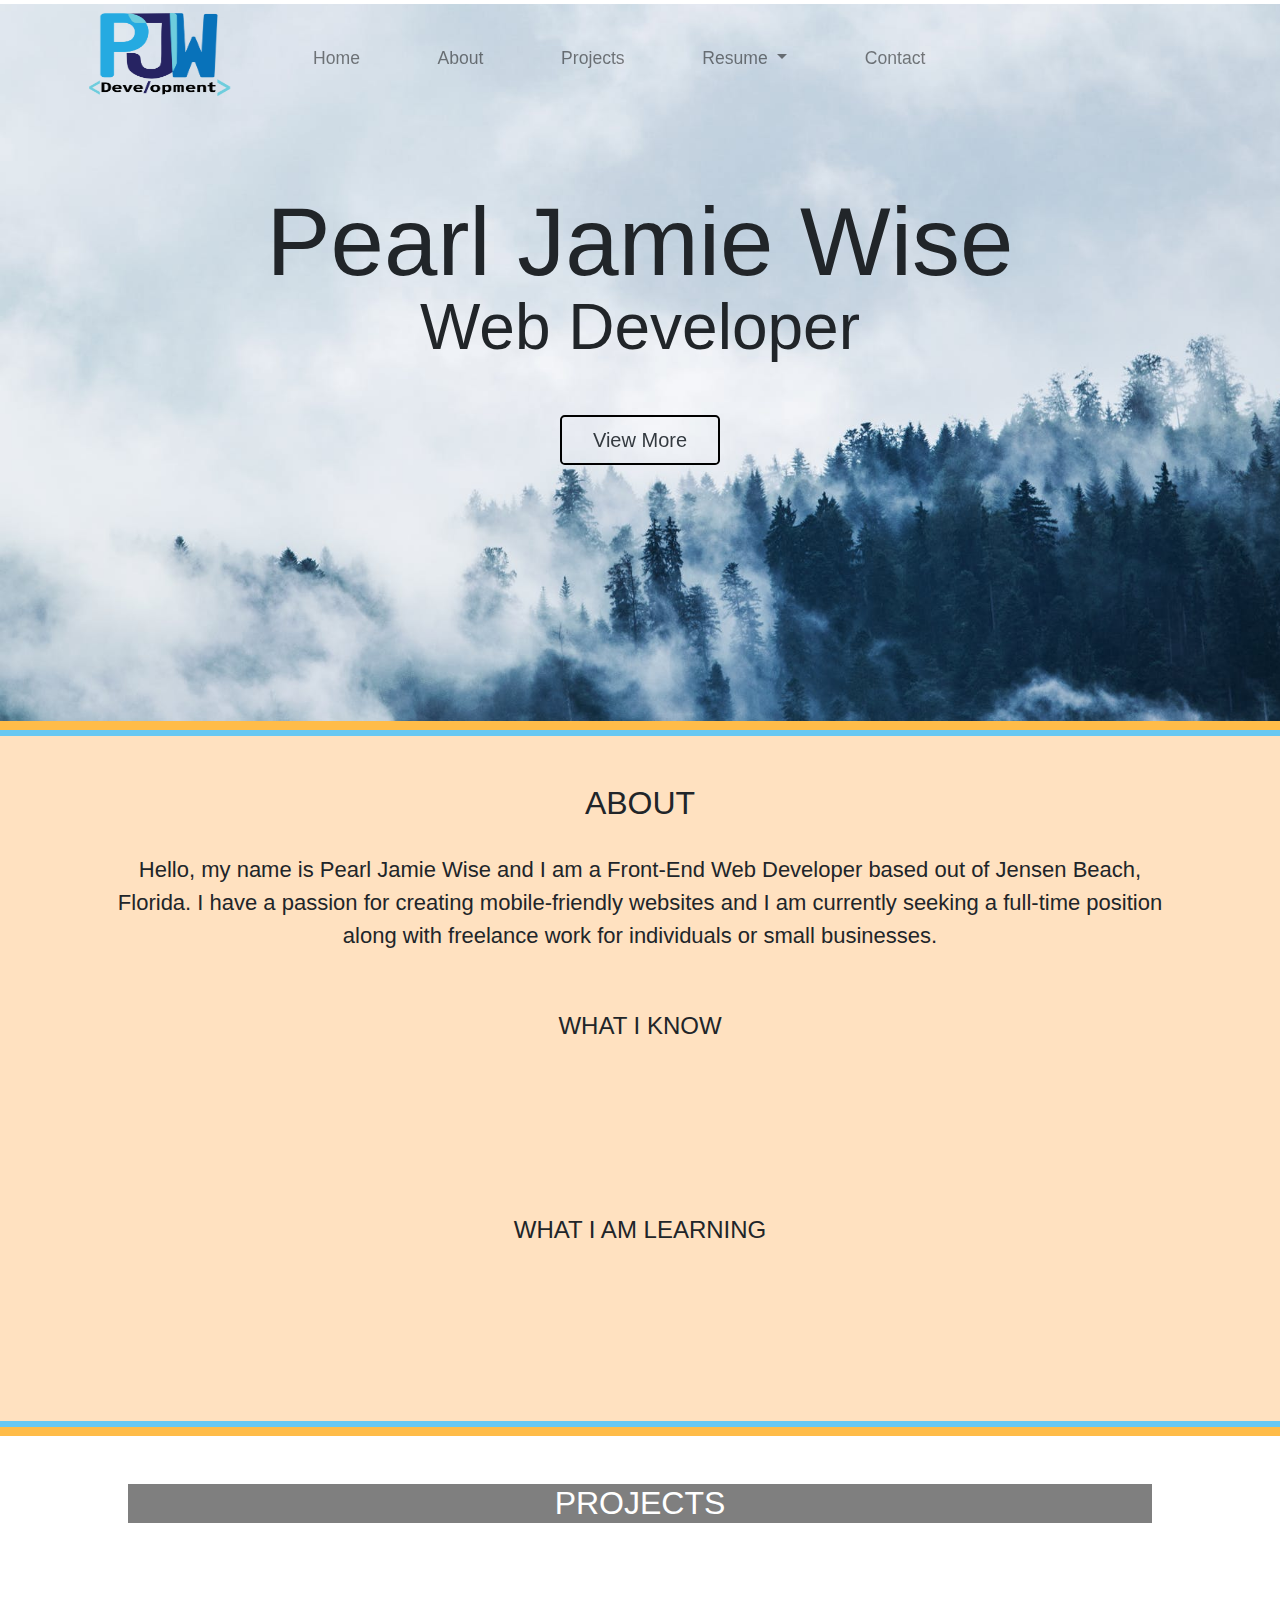
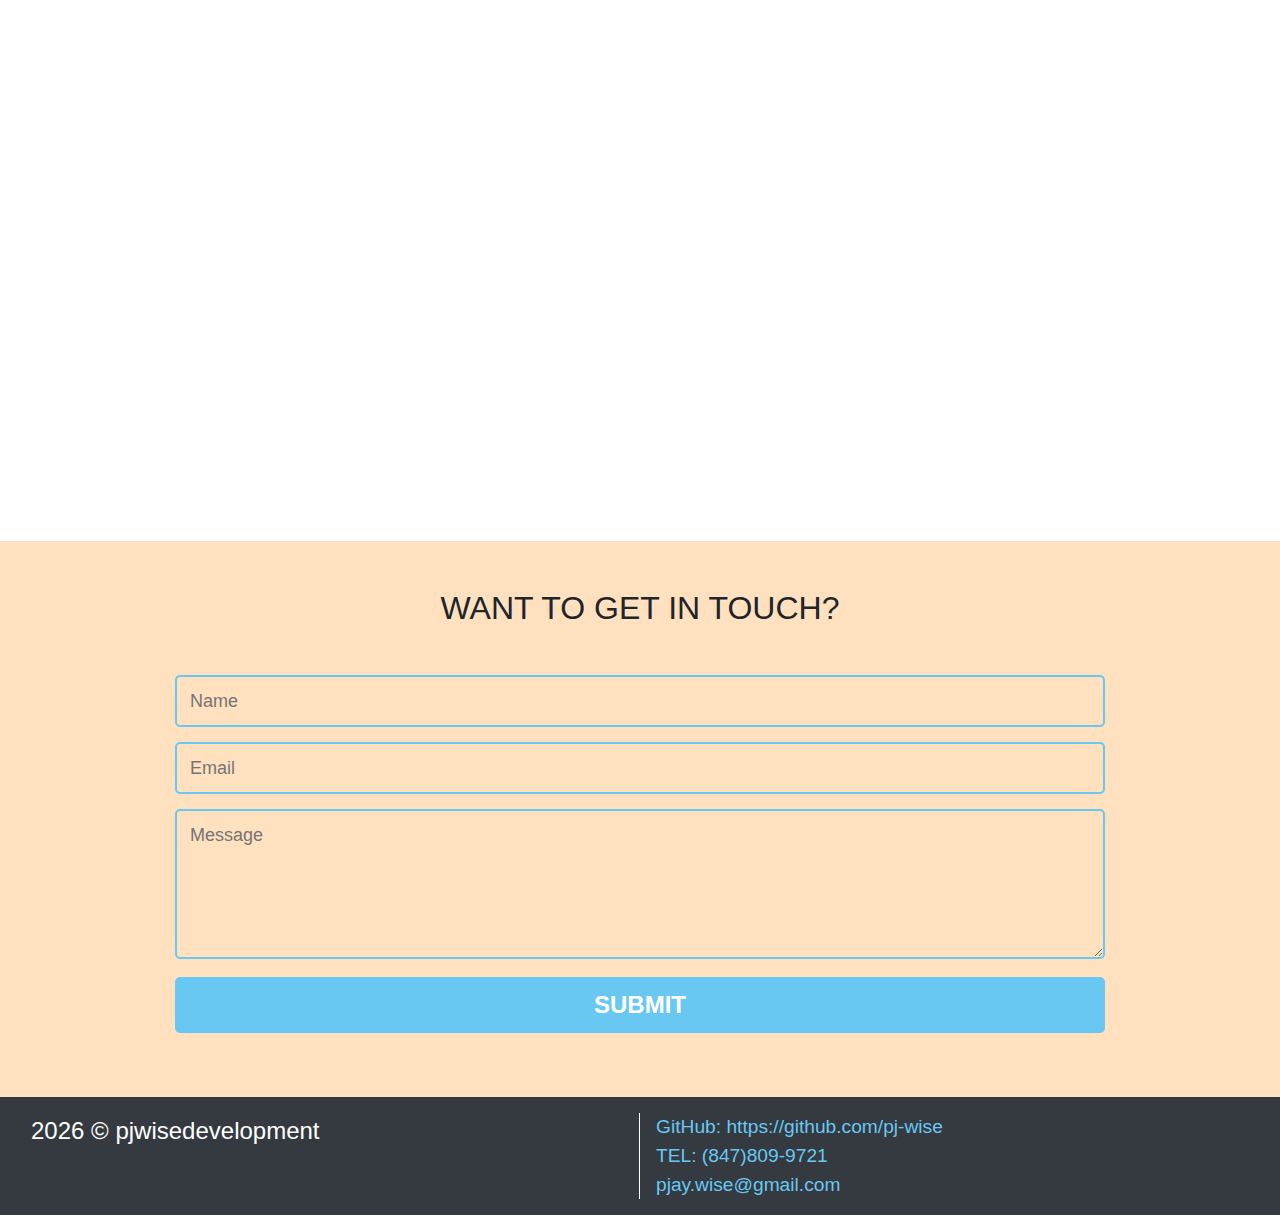
==== indexMain.html @ 5192a87b "added animation page and all files copied over" ====
<!doctype html>

<html lang="en">

<head>
    <!-- Required meta tags -->
    <meta charset="utf-8">
    <meta name="viewport" content="width=device-width, initial-scale=1, shrink-to-fit=no">

    <!--   Main CSS-->
    <link rel="stylesheet" href="stylesheet.css" type="text/css">

    <link href="https://fonts.googleapis.com/css?family=Titillium+Web" rel="stylesheet">


    <!--  Jquery and other things-->

    <script src="https://code.jquery.com/jquery-3.3.1.js" integrity="sha256-2Kok7MbOyxpgUVvAk/HJ2jigOSYS2auK4Pfzbm7uH60=" crossorigin="anonymous"></script>

    <link rel="stylesheet" href="https://unpkg.com/aos@next/dist/aos.css" />

    <link rel="stylesheet" href="https://cdnjs.cloudflare.com/ajax/libs/animate.css/3.7.0/animate.min.css">

    <link rel="stylesheet" href="css/animate.css">

    <script src="https://cdnjs.cloudflare.com/ajax/libs/popper.js/1.12.9/umd/popper.min.js" integrity="sha384-ApNbgh9B+Y1QKtv3Rn7W3mgPxhU9K/ScQsAP7hUibX39j7fakFPskvXusvfa0b4Q" crossorigin="anonymous"></script>

    <!--    Security   -->
    <script src="https://www.google.com/recaptcha/api.js" async defer></script>
    <script>
        function onSubmit(token) {
         document.getElementById("contact-form").submit();
       }
     </script>


    <!--     Bootstrap CSS -->
    <link rel="stylesheet" href="https://maxcdn.bootstrapcdn.com/bootstrap/4.0.0/css/bootstrap.min.css" integrity="sha384-Gn5384xqQ1aoWXA+058RXPxPg6fy4IWvTNh0E263XmFcJlSAwiGgFAW/dAiS6JXm" crossorigin="anonymous">

    <script src="https://maxcdn.bootstrapcdn.com/bootstrap/4.0.0/js/bootstrap.min.js" integrity="sha384-JZR6Spejh4U02d8jOt6vLEHfe/JQGiRRSQQxSfFWpi1MquVdAyjUar5+76PVCmYl" crossorigin="anonymous"></script>

    <script>
        $(function () {
  $(document).scroll(function () {
    var $nav = $(".navbar");
    $nav.toggleClass('scrolled', $(this).scrollTop() > $nav.height());
  });
});
    </script>

    <script>
        $('.navbar>a').on('click', function(){
    $('.navbar-collapse').collapse('hide');
        });
    </script>

    <title>PJ Wise: Web Development in Jensen Beach, Florida</title>





</head>

<body>

    <!-- Main Container Start -->
    <nav class="navbar navbar-expand-lg navbar-light sticky-top" width="100%">
        <div class="container">
            <button class="navbar-toggler" type="button" data-toggle="collapse" data-target="#navbarNavAltMarkup" aria-controls="navbarNavAltMarkup" aria-expanded="false" aria-label="Toggle navigation">
                <span class="navbar-toggler-icon"></span>
            </button>
            <div class="collapse navbar-collapse" id="navbarNavAltMarkup">
                <div>
                    <a class="navbar-brand navbar-left" href="#"><img src="PJW LOGO.png" height="90" width="150" class="mx-auto"></a>
                </div>
                <div class="navbar-nav">
                    <a class="nav-item nav-link" href="#topPage">Home <span class="sr-only">(current)</span></a>
                    <a class="nav-item nav-link" href="#about">About</a>
                    <a class="nav-item nav-link" href="#projects">Projects</a>
                    <li class="nav-item dropdown">
                        <a class="nav-link dropdown-toggle" href="#" id="navbarDropdownMenuLink" data-toggle="dropdown" aria-haspopup="true" aria-expanded="false">
                            Resume
                        </a>
                        <div class="dropdown-menu" aria-labelledby="navbarDropdownMenuLink">
                            <a class="dropdown-item" href="PearlsResume012019.docx">Word</a>
                            <a class="dropdown-item" href="PearlsResume012019.pdf">PDF</a>
                        </div>
                    </li>
                    <a class="nav-item nav-link" href="#contact">Contact</a>
                </div>

            </div>
        </div>
    </nav>

    <!--End Nav    -->
    <div id="topPage">
        <div id="nameAni">
            <p id="myName" data-aos=fade-right data-aos-duration=2000>Pearl Jamie Wise</p>
            <p id="myJob" data-aos=fade-left data-aos-duration=2000>Web Developer</p>

            <a href="#testBTN" id="testBTN" class="btn-lg btn-outline-dark" data-aos=fadeIn data-aos-duration=1600 data-aos-delay=1500>View More</a>
        </div>
    </div>

    <section id="about">
        <h2>ABOUT</h2>
        <p>Hello, my name is Pearl Jamie Wise and I am a Front-End Web Developer based out of Jensen Beach, Florida. I have a passion for creating mobile-friendly websites and I am currently seeking a full-time position along with freelance work for individuals or small businesses.</p>

        <h4 id="know">WHAT I KNOW</h4>

        <div class="skillsLogos">

            <figure class="logoItem" data-aos=fade-up>
                <img src="images/html-icon.png">
                <figcaption class="logoCap">HTML</figcaption>
            </figure>
            <figure class="logoItem" data-aos=fade-up data-aos-delay=400>
                <img src="images/js-icon.png">
                <figcaption class="logoCap">JAVASCRIPT</figcaption>
            </figure>
            <figure class="logoItem" data-aos=fade-up data-aos-delay=200>
                <img src="images/css-icon.png">
                <figcaption class="logoCap">CSS</figcaption>
            </figure>
            <figure class="logoItem" data-aos=fade-up data-aos-delay=100>
                <img src="images/boot-icon.png">
                <figcaption class="logoCap">BOOTSTRAP</figcaption>
            </figure>

            <figure class="logoItem" data-aos=fade-up data-aos-delay=500>
                <img src="images/php-icon.png">
                <figcaption class="logoCap">&nbsp;PHP&nbsp;</figcaption>
            </figure>

            <figure class="logoItem" data-aos=fade-up data-aos-delay=300>
                <img src="images/photoshop-icon.png">
                <figcaption class="logoCap">PHOTOSHOP</figcaption>
            </figure>




            <h4 id="learning">WHAT I AM LEARNING</h4>
            <figure class="logoItem" data-aos=fade-up data-aos-delay=300>
                <img src=" images/jquery-icon.png">
                <figcaption class="logoCap">&nbsp;JQUERY</figcaption>
            </figure>
            <figure class="logoItem" data-aos=fade-up data-aos-delay=200>
                <img src=" images/react-icon.png">
                <figcaption class="logoCap">REACT</figcaption>
            </figure>
            <figure class="logoItem" data-aos=fade-up data-aos-delay=100>
                <img src=" images/sass-icn.png">
                <figcaption class="logoCap">SASS</figcaption>
            </figure>
            <figure class="logoItem" data-aos=fade-up>
                <img src=" images/mysql-icon.ico">
                <figcaption class="logoCap">MYSQL</figcaption>
            </figure>

        </div>

    </section>

    <section id="projects">
        <h2>PROJECTS</h2>

        <div class="row">
            <div class="card" style="width: 18rem;" data-aos=flip-down data-aos-delay=400>
                <img class="card-img-top" src="images/under4-screen.png" alt="Card image cap">
                <div class="card-body">
                    <p class="card-text">Website made for a family business: Under4Transport.
                        <br>____<br>HTML, CSS, Javascript, Bootstrap &amp; PHP
                    </p>
                    <a href="under4trans/index.html" class="projectBTN btn-lg btn-outline-dark" style="color:black">Visit Website</a>
                </div>
            </div>

            <div class="card" style="width: 18rem;" data-aos=flip-down data-aos-delay=600>
                <img class="card-img-top" src="images/pbcs-screen.png" alt="Card image cap">
                <div class="card-body">
                    <p class="card-text">PBCS page made while I was learning Bootstrap. <br>____<br>
                        HTML, CSS &amp; Bootstrap<br><br></p>
                    <a href="enhanced_start/enhanced_start.html" class="projectBTN btn-lg btn-outline-light">Visit Website</a>
                </div>
            </div>

            <div class="card" style="width: 18rem;" data-aos=flip-down data-aos-delay=800>
                <img class="card-img-top" src="dunnRite/logoNav.png" alt="Card image cap">
                <div class="card-body">
                    <p class="card-text">Another website for a small, family owned business.<br>____<br>HTML, CSS, Javascript, Bootstrap &amp; PHP</p>
                    <a href="dunnRite/index.html" class="projectBTN btn-lg btn-outline-dark" style="color:black">Visit Website</a>
                </div>
            </div>
        </div>
    </section>

    <section id="contact">
        <h2>WANT TO GET IN TOUCH?</h2>
            <form class="col" id="contact-form" action="contactForm.php" method="POST">
                <input name="name" type="text" class="feedback-input" placeholder="Name" required />
                <input name="email" type="text" class="feedback-input" placeholder="Email" required />
                <textarea name="message" class="feedback-input" placeholder="Message"></textarea>
                <input type="submit" value="SUBMIT" />
            </form>
    </section>

    <footer class="container-fluid">
            <div class="row">
                <div class="col-6">
                    <a href="#topPage" class="copyright">
                        <script language="javascript" type="text/javascript">
                            var today = new Date()
                            var year = today.getFullYear()
                            document.write(year)
                        </script> © pjwisedevelopment
                    </a>
                </div>
    
                <div class="col-xs">
                    <a class="footNum" href="https://github.com/pj-wise">GitHub: https://github.com/pj-wise</a>
                    <br>
                    <a class="footNum" href="tel:8478099721">TEL: (847)809-9721</a>
                    <br>
                    <a class="footNum" href="mailto:pjay.wise@gmail.com">pjay.wise@gmail.com</a>
                    <br>
                    
    
                </div>
            </div>
        </footer>

    <script src="https://unpkg.com/aos@next/dist/aos.js"></script>
    <script>
        AOS.init();

    </script>

    <!-- Optional JavaScript -->


</body>



</html>
---- stylesheet.css ----
body {
    width: 100%;
    height: 100%;
    font-family: 'Titillium Web', sans-serif;
    overflow-x: hidden;
}

#topPage {
    margin-top: -7em;
    height: 100%;
    width: 100%;
    background: url(images/mainBack.jpg);
    background-attachment: fixed;
    background-size: cover;
    border-bottom: 9px solid #ffbc49;
}

.navbar {
    min-height: 60px;
    padding: 0, 0, 0, 0;
    font-size: 1.1em;
    font-weight: 400;
    background-color: transparent;
}

.navbar a {
    margin-right: 3.5em;
}

.navbar li .dropdown-menu {
    background-color: rgba(0, 0, 0, 0.7);
}

.navbar li .dropdown-menu a {
    color: #fff;
}

.navbar.scrolled {
    border-bottom: 2px solid #76a7bc;
    background-color: #f2faff !important;
    transition: background-color 200ms linear;
}


#nameAni {
    text-align: center;
    align-content: center;
    padding-top: 13%;
    margin-bottom: 20%;
}

#myName {
    font-size: 6em;
    font-weight: 300;
    padding-bottom: 0;
}

#myJob {
    font-size: 4em;
    font-weight: 200;
    margin-top: -0.8em;
}

#testBTN {
    border: 2px solid #000;
    width: 8em;
    font-weight: 500;
    margin: 2em auto 0 auto;
    display: block;
    cursor: pointer;
}

#testBTN:hover,
a:link,
a:visited,
a:active {
    text-decoration: none;
}

#about {
    border-top: 6px solid #68c8f2;
    border-bottom: 6px solid #68c8f2;
    padding: 3em 7em 0 7em;
    text-align: center;
    background-color: #FFE1C0;
}

#about p {
    font-size: 22px;
    padding: 1em 0 2em 0;
    text-align: center;
    font-weight: 300;
}

#about h2 {
    font-weight: 500;
}

#about h4 {
    font-weight: 400;
}

figure.logoItem {
    vertical-align: top;
    display: inline-block;
    margin: 2em 2em 3em 2em;
    text-align: center;
}

figure.logoItem img {
    width: 4em;
    height: 4em;
}

#projects {
    background: url(images/projectsBack.jpeg);
    background-attachment: fixed;
    background-size: cover;
    border-top: 9px solid #ffbc49;
    text-align: center;
    padding: 3em 8em 6em 8em;
    align-content: center;
}

#projects h2 {
    color: #fff;
    background: rgba(0, 0, 0, 0.5);
}

.projectBTN:link,
.projectBTN:active,
.projectBTN:hover {
    color: #fff;
    text-decoration: none;
}

#projects .row {
    padding-top: 3em;
}

#projects .card {
    padding: 4px 3px 3px 3px;
    background: rgba(255, 255, 255, 0.7);
    margin-right: auto;
    margin-left: auto;
    color: #000;
}

#projects .card .card-img-top {
    border: 1px solid #000;
    margin-bottom: 1em;
    height: 10em;
}

#projects .card:nth-child(2) {
    background-color: rgba(0, 0, 0, 0.5);
    color: #fff;
}


#projects .card:first-child .projectBTN {
    border: 2px solid grey;
    width: 8em;
    font-weight: 500;
    margin: 2em auto 0 auto;
    display: block;
    cursor: pointer;
}


#projects .card:nth-child(2) .projectBTN {
    border: 2px solid #fff;
    width: 8em;
    font-weight: 500;
    margin: 2em auto 0 auto;
    display: block;
    cursor: pointer;
}


#projects .card:nth-child(2) .projectBTN:hover {
    color: #000;
}



#projects .card-text {
    font-size: 18px;
    font-weight: 350;
}

.projectBTN {
    border: 2px solid #000;
    width: 8em;
    font-weight: 500;
    margin: 2em auto 0 auto;
    display: block;
    cursor: pointer;
}

#contact {
    background-color: #FFE1C0;
    padding: 3em 10em 1em 10em;
    align-content: center;
    text-align: center;
}

#contact h2 {
    margin-bottom: 1em;
}


/*FORM CSS */

@import url(https://fonts.googleapis.com/css?family=Montserrat:400,700);

body {
    background: rgb(30, 30, 40);
}

form {
    max-width: 1300px;
    margin: 3em auto;
}

.feedback-input {
    color: black;
    font-family: Helvetica, Arial, sans-serif;
    font-weight: 500;
    font-size: 18px;
    border-radius: 5px;
    line-height: 22px;
    background-color: transparent;
    border: 2px solid #68c8f2;
    transition: all 0.3s;
    padding: 13px;
    margin-bottom: 15px;
    width: 100%;
    box-sizing: border-box;
    outline: 0;
}

.feedback-input:focus {
    border: 2px solid #68c8f2;
}

textarea {
    height: 150px;
    line-height: 150%;
    resize: vertical;
}

[type="submit"] {
    font-family: 'Montserrat', Arial, Helvetica, sans-serif;
    width: 100%;
    background: #68c8f2;
    border-radius: 5px;
    border: 0;
    cursor: pointer;
    color: white;
    font-size: 24px;
    padding-top: 10px;
    padding-bottom: 10px;
    transition: all 0.3s;
    margin-top: -4px;
    font-weight: 700;
}

[type="submit"]:hover {
    background: #fff;
    color: #68c8f2;
}

/*FORM CSS END*/

footer {
    align-content: center;
    background-color: #343a40;
    width: 100%;
}

.row {
    padding: 1rem 1rem 1rem 1rem;
}

.col-6 {
    border-right: 1px solid #fff;
}

.copyright {
    font-weight: 300;
    font-size: 1.5rem;
}

.copyright:active,
.copyright:link,
.copyright:visited {
    color: #fff;
    text-decoration: none;
}

.footNum {
    padding-left: 1rem;
    font-weight: 200;
    font-size: 1.2rem;
    color: #68c8f2;
}

.footNum:hover,
.footNum:visited {
    color: #fff;
    text-decoration: none;
}

/****RESPONSIVE CSS****/
@media only screen and (min-device-width : 320px) and (max-device-width : 460px) {

    .navbar {
        min-height: 60px;
        padding: 0, 0, 0, 0;
        font-size: 1.1em;
        font-weight: 400;
        background-color: transparent;
    }

    #topPage {
        margin-top: -14em;
        height: 100%;
        background-size: cover;
        background-attachment: scroll;
    }

    #nameAni {
        text-align: center;
        align-content: center;
        padding-top: 23em;
        margin-bottom: 20%;
    }

    #myName {
        font-size: 3em;
        font-weight: 350;
        padding-bottom: .1em;
    }

    #myJob {
        font-size: 2.3em;
        font-weight: 250;
        margin-top: -5%;
        padding-bottom: 70%;
    }

    #testBTN {
        border: 2px solid #000;
        width: 8em;
        font-weight: 500;
        margin: -10% auto 40% auto;
        display: block;
        cursor: pointer;
    }

    #about {
        border-top: 6px solid #68c8f2;
        border-bottom: 6px solid #68c8f2;
        padding: 3em 1.5em 0 1.5em;
        text-align: center;
        background-color: #FFE1C0;
    }

    #projects {
        padding: 3em 2em 0 2em;
        align-content: center;
        background-attachment: scroll;
    }

    #projects .card {
        margin-bottom: 2em;
    }

    #contact {
        padding: 3em 1em 3em 1em;
    }

    form {
        margin: 3em 0 1em 0;
    }

    #myInfo h4 {
        margin: 5em 0 0 0;
        padding-bottom: .2em;
    }

    #myEmail {
        margin-bottom: -7em;
    }
}

@media only screen and (min-device-width: 461px) and (max-device-width:699px) {

    .navbar {
        min-height: 60px;
        padding: 0, 0, 0, 0;
        font-size: 1.1em;
        font-weight: 400;
        background-color: transparent;
    }

    #topPage {
        margin-top: -12em;
        height: 100%;
        background-size: cover;
        background-attachment: scroll;
    }

    #nameAni {
        text-align: center;
        align-content: center;
        padding-top: 79%;
        margin-bottom: 20%;
    }

    #myName {
        font-size: 3.7em;
        font-weight: 350;
        padding-bottom: 0em;
    }

    #myJob {
        font-size: 2.9em;
        font-weight: 330;
        margin-top: -5%;
        padding-bottom: 68%;
    }

    #testBTN {
        border: 2px solid #000;
        width: 8em;
        font-weight: 500;
        margin: -10% auto 40% auto;
        display: block;
        cursor: pointer;
    }

    #about {
        border-top: 6px solid #68c8f2;
        border-bottom: 6px solid #68c8f2;
        padding: 3em 2em 0 2em;
        text-align: center;
        background-color: #FFE1C0;
    }

    #projects {
        padding: 3em 2em 0 2em;
        align-content: center;
        background-attachment: scroll;
    }

    #projects .card {
        margin-bottom: 2em;
    }

    #contactSection {
        margin: -5em auto 0 auto;
        padding: 3em 1em 3em 1em;
    }

    form {
        margin: 3em 0 1em 0;
    }
}

@media only screen and (min-device-width : 700px) and (max-device-width : 1024px) {

    body {
        width: 100%;
    }

    .navbar {
        width: 100%;
    }

    .navbar a {
        margin-right: 2.5em;
    }

    .navbar-brand {
        margin-right: 8em;
    }

    #topPage {
        margin-top: -6em;
        height: 60em;
        background-repeat: no-repeat;
        background-attachment: scroll;
    }

    #nameAni {
        padding-top: 15em;
    }

    #about {
        border-top: 6px solid #68c8f2;
        border-bottom: 6px solid #68c8f2;
        padding: 3em 0.5em 0 0.5em;
        text-align: center;
        background-color: #FFE1C0;
    }

    #projects .card {
        margin-bottom: 2em;
    }

    #contact {
        padding: 3em 3em 3em 3em;
    }

    #contact #myInfo {
        margin-top: 4em;
    }

    form {
        margin: 4em 0 1em 0;
    }

    #myInfo h4 {
        margin: 4.6em 0 0 0;
        padding-bottom: .2em;
    }

    #myEmail {
        margin-bottom: -6em;
    }
}
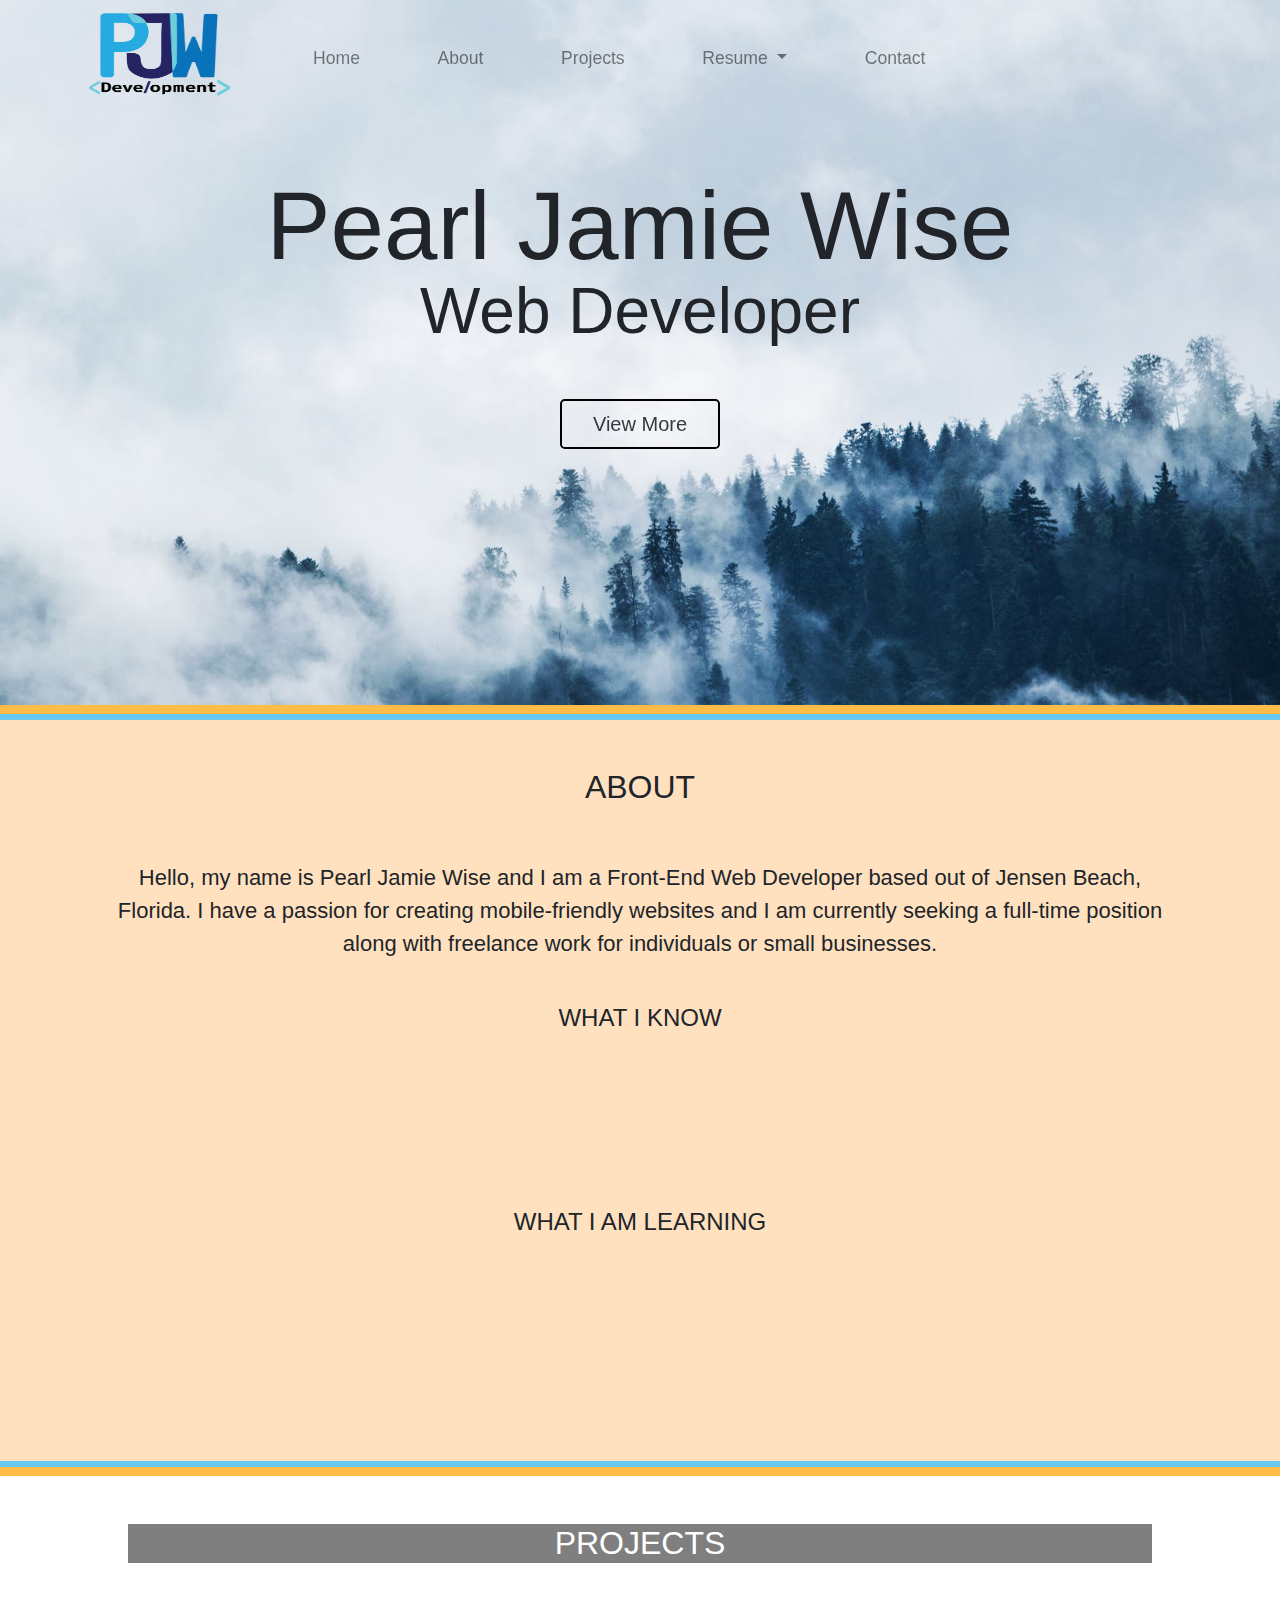
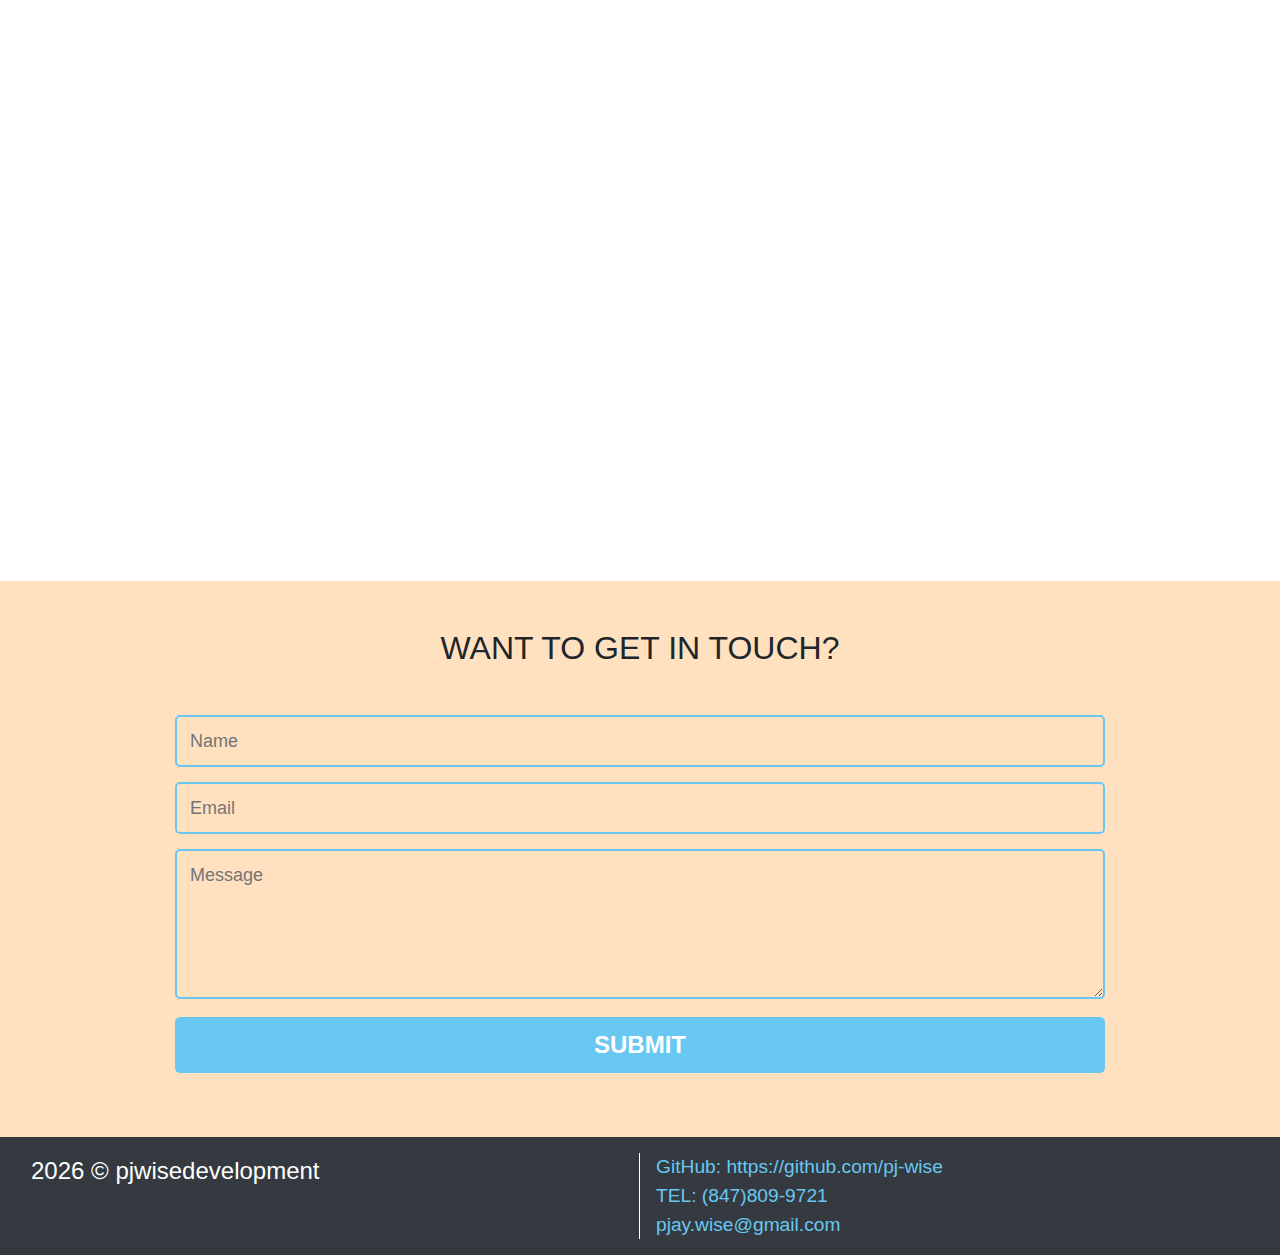
==== commit 347aac7b: "updated about" ====
--- a/indexMain.html
+++ b/indexMain.html
@@ -100,12 +100,13 @@
             <p id="myName" data-aos=fade-right data-aos-duration=2000>Pearl Jamie Wise</p>
             <p id="myJob" data-aos=fade-left data-aos-duration=2000>Web Developer</p>
 
-            <a href="#testBTN" id="testBTN" class="btn-lg btn-outline-dark" data-aos=fadeIn data-aos-duration=1600 data-aos-delay=1500>View More</a>
+            <a href="#about" id="testBTN" class="btn-lg btn-outline-dark" data-aos=fadeIn data-aos-duration=1600 data-aos-delay=1500>View More</a>
         </div>
     </div>
 
     <section id="about">
         <h2>ABOUT</h2>
+        <br>
         <p>Hello, my name is Pearl Jamie Wise and I am a Front-End Web Developer based out of Jensen Beach, Florida. I have a passion for creating mobile-friendly websites and I am currently seeking a full-time position along with freelance work for individuals or small businesses.</p>
 
         <h4 id="know">WHAT I KNOW</h4>
@@ -116,40 +117,48 @@
                 <img src="images/html-icon.png">
                 <figcaption class="logoCap">HTML</figcaption>
             </figure>
+            <!-- <figure class="logoItem" data-aos=fade-up data-aos-delay=400>
+                <img src="images/js-icon.png">
+                <figcaption class="logoCap">JAVASCRIPT</figcaption>
+            </figure> -->
+            <figure class="logoItem" data-aos=fade-up data-aos-delay=200>
+                <img src="images/css-icon.png">
+                <figcaption class="logoCap">CSS</figcaption>
+            </figure>
+            <figure class="logoItem" data-aos=fade-up data-aos-delay=100>
+                <img src="images/boot-icon.png">
+                <figcaption class="logoCap">BOOTSTRAP</figcaption>
+            </figure>
+
+            <!-- <figure class="logoItem" data-aos=fade-up data-aos-delay=500>
+                <img src="images/php-icon.png">
+                <figcaption class="logoCap">&nbsp;PHP&nbsp;</figcaption>
+            </figure> -->
+
+            <figure class="logoItem" data-aos=fade-up data-aos-delay=300>
+                <img src="images/photoshop-icon.png">
+                <figcaption class="logoCap">PHOTOSHOP</figcaption>
+            </figure>
+
+
+
+
+            <h4 id="learning">WHAT I AM LEARNING</h4>
             <figure class="logoItem" data-aos=fade-up data-aos-delay=400>
                 <img src="images/js-icon.png">
                 <figcaption class="logoCap">JAVASCRIPT</figcaption>
             </figure>
+            <figure class="logoItem" data-aos=fade-up data-aos-delay=300>
+                <img src=" images/jquery-icon.png">
+                <figcaption class="logoCap">&nbsp;JQUERY</figcaption>
+            </figure>
             <figure class="logoItem" data-aos=fade-up data-aos-delay=200>
-                <img src="images/css-icon.png">
-                <figcaption class="logoCap">CSS</figcaption>
-            </figure>
-            <figure class="logoItem" data-aos=fade-up data-aos-delay=100>
-                <img src="images/boot-icon.png">
-                <figcaption class="logoCap">BOOTSTRAP</figcaption>
-            </figure>
-
+                <img src=" images/react-icon.png">
+                <figcaption class="logoCap">REACT</figcaption>
+            </figure>
             <figure class="logoItem" data-aos=fade-up data-aos-delay=500>
                 <img src="images/php-icon.png">
                 <figcaption class="logoCap">&nbsp;PHP&nbsp;</figcaption>
-            </figure>
-
-            <figure class="logoItem" data-aos=fade-up data-aos-delay=300>
-                <img src="images/photoshop-icon.png">
-                <figcaption class="logoCap">PHOTOSHOP</figcaption>
-            </figure>
-
-
-
-
-            <h4 id="learning">WHAT I AM LEARNING</h4>
-            <figure class="logoItem" data-aos=fade-up data-aos-delay=300>
-                <img src=" images/jquery-icon.png">
-                <figcaption class="logoCap">&nbsp;JQUERY</figcaption>
-            </figure>
-            <figure class="logoItem" data-aos=fade-up data-aos-delay=200>
-                <img src=" images/react-icon.png">
-                <figcaption class="logoCap">REACT</figcaption>
             </figure>
             <figure class="logoItem" data-aos=fade-up data-aos-delay=100>
                 <img src=" images/sass-icn.png">
--- a/stylesheet.css
+++ b/stylesheet.css
@@ -6,7 +6,7 @@
 }
 
 #topPage {
-    margin-top: -7em;
+    margin-top: -8em;
     height: 100%;
     width: 100%;
     background: url(images/mainBack.jpg);
@@ -80,7 +80,7 @@
 #about {
     border-top: 6px solid #68c8f2;
     border-bottom: 6px solid #68c8f2;
-    padding: 3em 7em 0 7em;
+    padding: 3em 7em 3em 7em;
     text-align: center;
     background-color: #FFE1C0;
 }
@@ -88,6 +88,8 @@
 #about p {
     font-size: 22px;
     padding: 1em 0 2em 0;
+    max-width: 1200px;
+    margin: 0 auto;
     text-align: center;
     font-weight: 300;
 }
@@ -219,7 +221,7 @@
 }
 
 form {
-    max-width: 1300px;
+    max-width: 1200px !important;
     margin: 3em auto;
 }
 
@@ -459,13 +461,53 @@
         margin-bottom: 2em;
     }
 
-    #contactSection {
-        margin: -5em auto 0 auto;
+    #contact {
+        margin: 0 auto 0 auto;
         padding: 3em 1em 3em 1em;
     }
 
     form {
         margin: 3em 0 1em 0;
+    }
+
+    .footer {
+        align-content: center;
+        background-color: #343a40;
+        width: 100%;
+    }
+
+    .row {
+        padding: .5rem .5rem .5rem .5rem;
+    }
+
+    .col-6 {
+        border-right: 1px solid #fff;
+    }
+
+    .copyright {
+        font-weight: 300;
+        font-size: 1rem;
+    }
+
+    .copyright:active,
+    .copyright:hover,
+    .copyright:visited {
+        color: #fff;
+        text-decoration: none;
+    }
+
+    .footNum {
+        padding-left: 1rem;
+        font-weight: 200;
+        font-size: .9rem;
+        color: #68c8f2;
+    }
+
+    .footNum:active,
+    .footNum:hover,
+    .footNum:visited {
+        color: #fff;
+        text-decoration: none;
     }
 }
 
@@ -530,4 +572,52 @@
     #myEmail {
         margin-bottom: -6em;
     }
-}
+
+    .footNum {
+        padding-left: 1rem;
+        font-weight: 200;
+        font-size: .9rem;
+    }
+}
+
+@media (max-width:475px) {
+    .footer {
+        align-content: center;
+        background-color: #343a40;
+        width: 100%;
+    }
+
+    .row {
+        padding: .5rem .5rem .5rem .5rem;
+    }
+
+    .col-6 {
+        display:none;
+    }
+
+    .copyright {
+        font-weight: 300;
+        font-size: 1rem;
+    }
+
+    .copyright:active,
+    .copyright:hover,
+    .copyright:visited {
+        color: #fff;
+        text-decoration: none;
+    }
+
+    .footNum {
+        padding-left: 1rem;
+        font-weight: 200;
+        font-size: .9rem;
+        color: #68c8f2;
+    }
+
+    .footNum:active,
+    .footNum:hover,
+    .footNum:visited {
+        color: #fff;
+        text-decoration: none;
+    }
+}
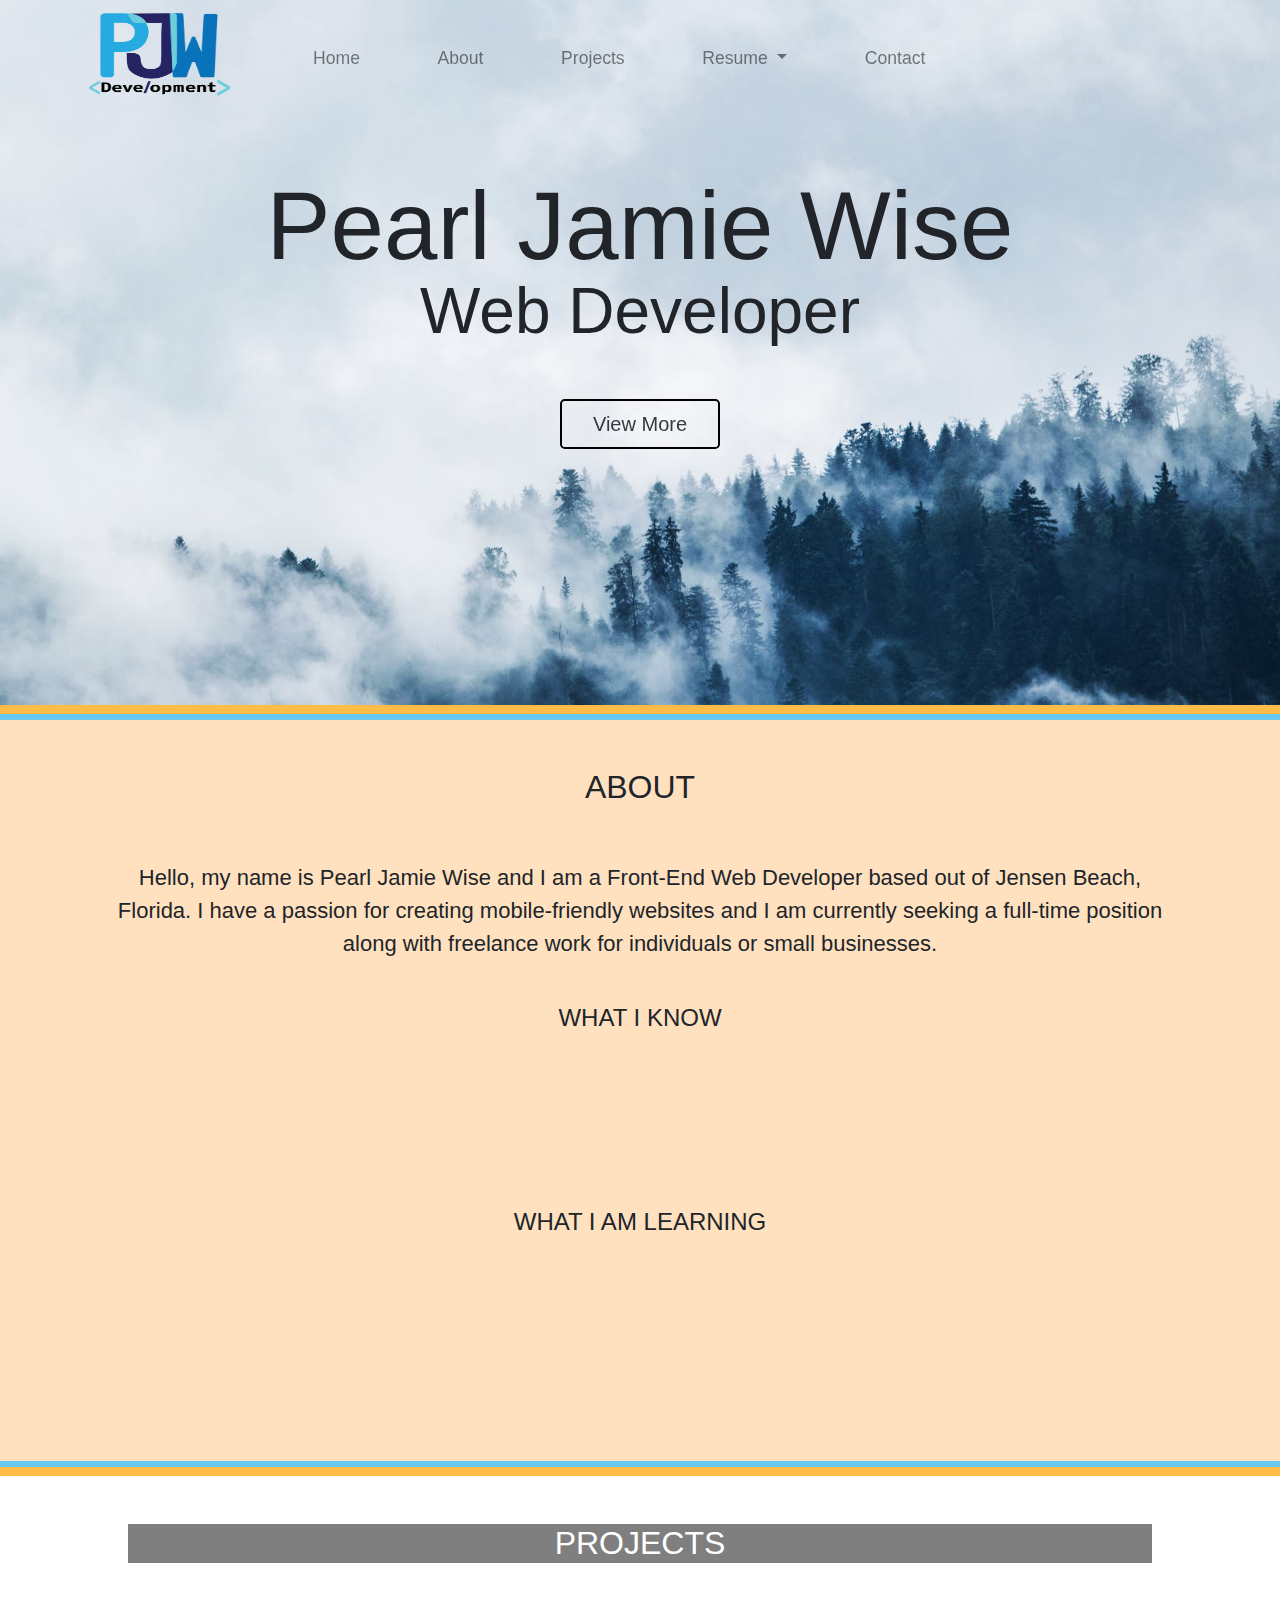
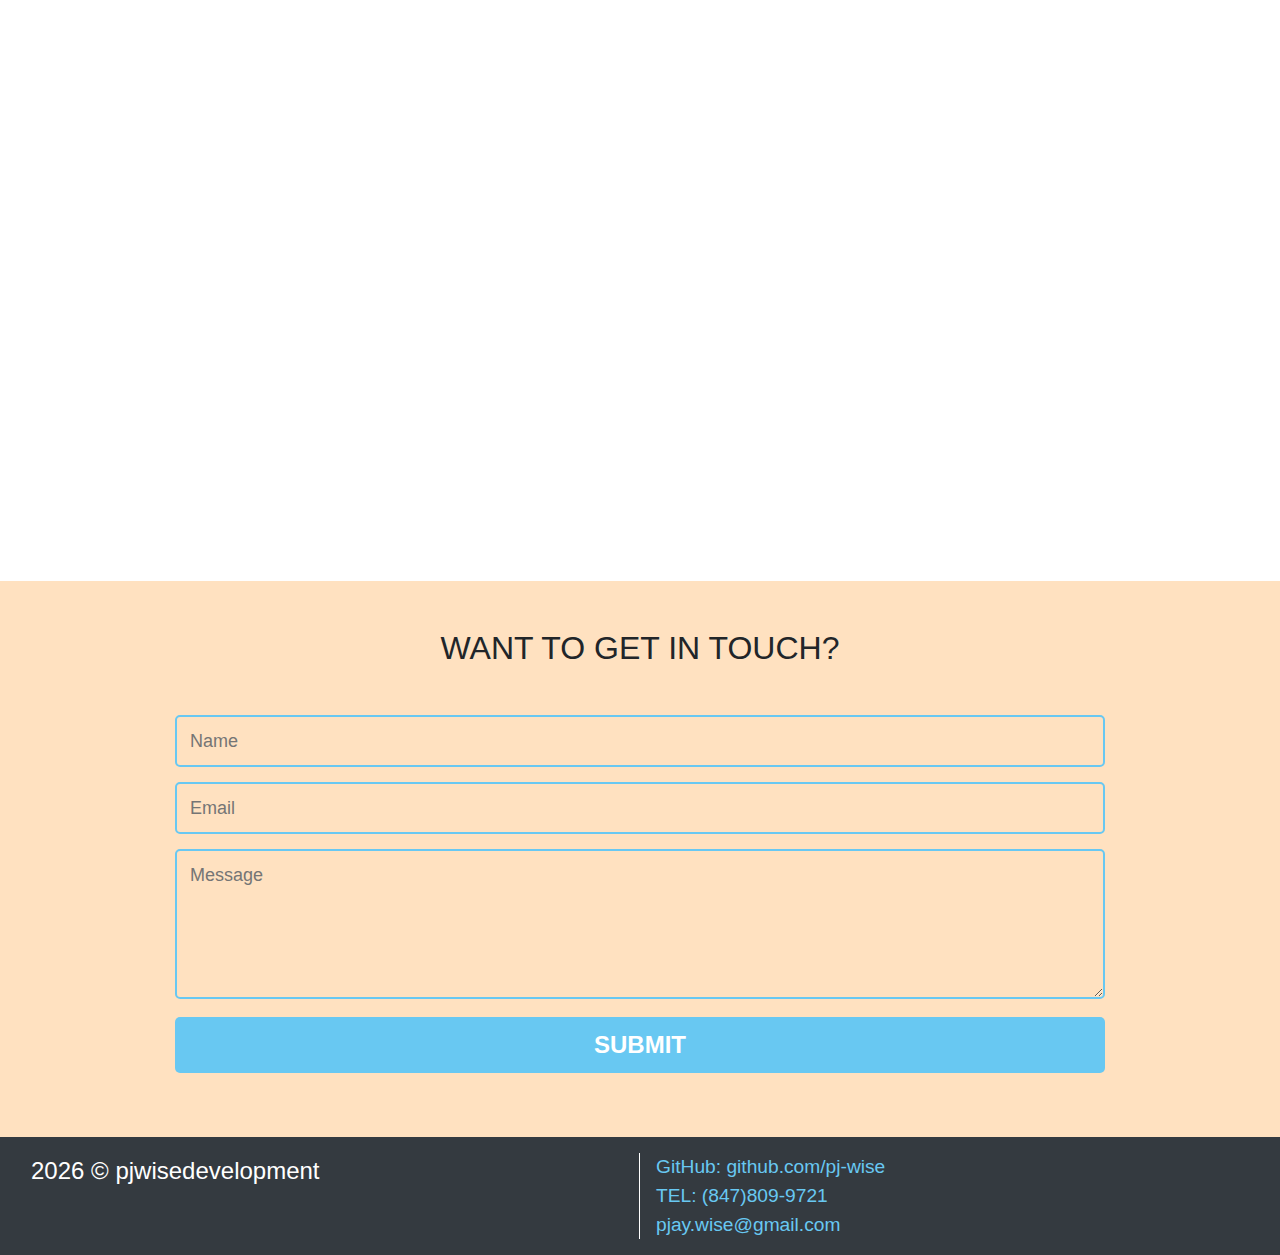
==== commit e71d9c63: "fixed footer anchor color issue" ====
--- a/indexMain.html
+++ b/indexMain.html
@@ -22,17 +22,9 @@
     <link rel="stylesheet" href="https://cdnjs.cloudflare.com/ajax/libs/animate.css/3.7.0/animate.min.css">
 
     <link rel="stylesheet" href="css/animate.css">
+    
 
     <script src="https://cdnjs.cloudflare.com/ajax/libs/popper.js/1.12.9/umd/popper.min.js" integrity="sha384-ApNbgh9B+Y1QKtv3Rn7W3mgPxhU9K/ScQsAP7hUibX39j7fakFPskvXusvfa0b4Q" crossorigin="anonymous"></script>
-
-    <!--    Security   -->
-    <script src="https://www.google.com/recaptcha/api.js" async defer></script>
-    <script>
-        function onSubmit(token) {
-         document.getElementById("contact-form").submit();
-       }
-     </script>
-
 
     <!--     Bootstrap CSS -->
     <link rel="stylesheet" href="https://maxcdn.bootstrapcdn.com/bootstrap/4.0.0/css/bootstrap.min.css" integrity="sha384-Gn5384xqQ1aoWXA+058RXPxPg6fy4IWvTNh0E263XmFcJlSAwiGgFAW/dAiS6JXm" crossorigin="anonymous">
@@ -229,14 +221,12 @@
                 </div>
     
                 <div class="col-xs">
-                    <a class="footNum" href="https://github.com/pj-wise">GitHub: https://github.com/pj-wise</a>
+                    <a class="footNum" href="github">GitHub: github.com/pj-wise</a>
                     <br>
                     <a class="footNum" href="tel:8478099721">TEL: (847)809-9721</a>
                     <br>
                     <a class="footNum" href="mailto:pjay.wise@gmail.com">pjay.wise@gmail.com</a>
                     <br>
-                    
-    
                 </div>
             </div>
         </footer>
--- a/stylesheet.css
+++ b/stylesheet.css
@@ -1,3 +1,7 @@
+html {
+    scroll-behavior: smooth;
+}
+
 body {
     width: 100%;
     height: 100%;
@@ -301,7 +305,7 @@
     text-decoration: none;
 }
 
-.footNum {
+.footNum:link {
     padding-left: 1rem;
     font-weight: 200;
     font-size: 1.2rem;
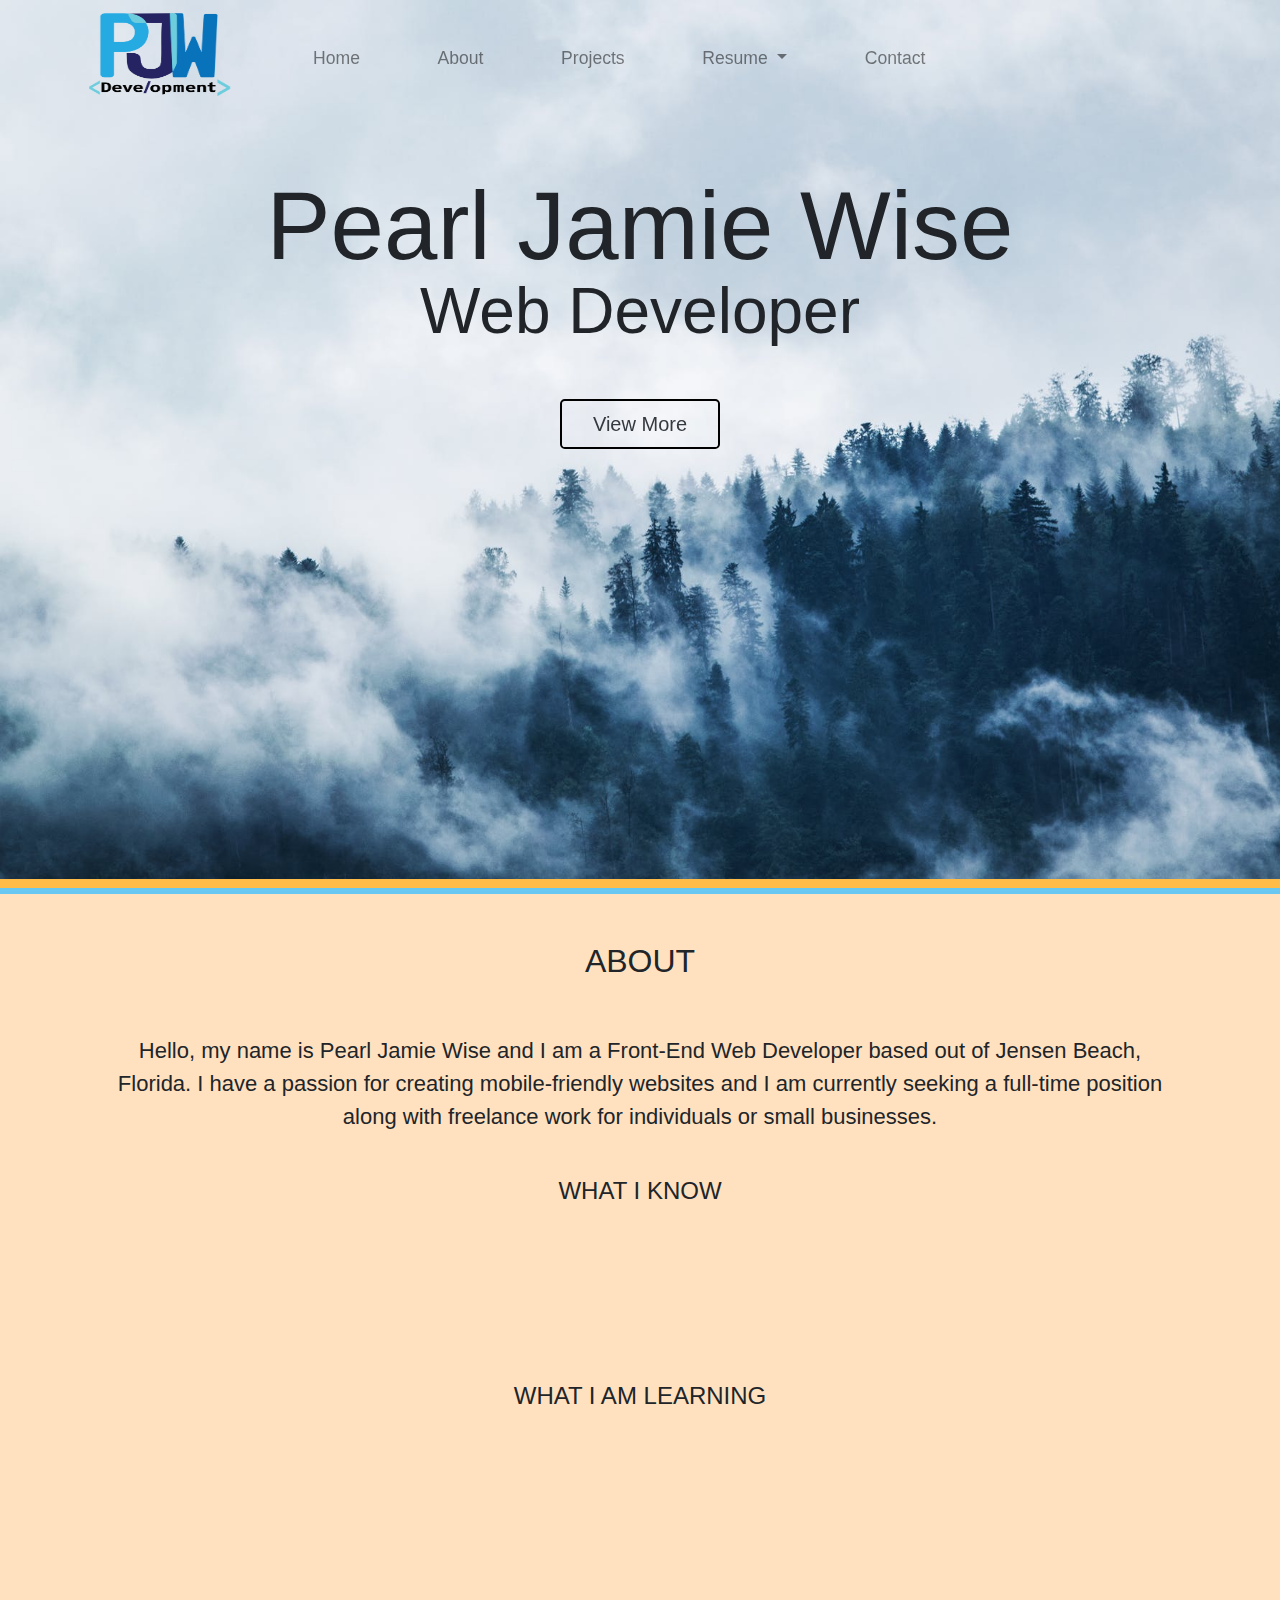
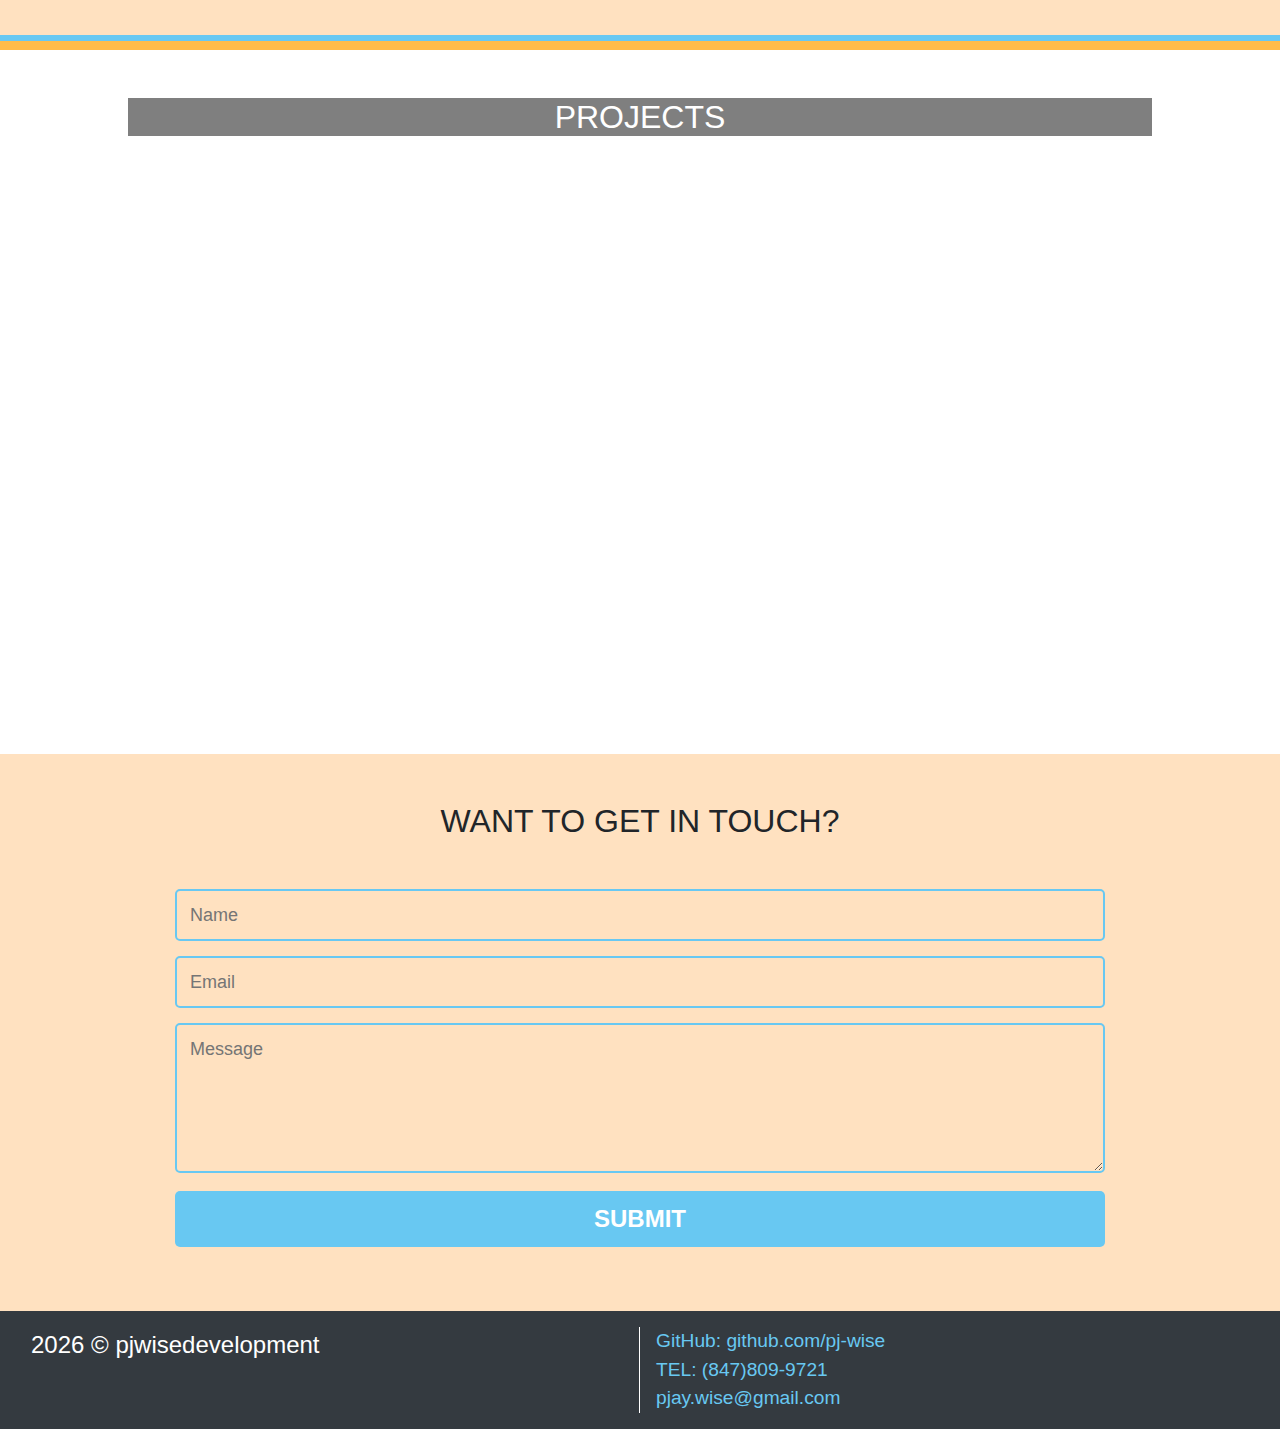
==== commit 4756438b: "fixed broken link in footer" ====
--- a/indexMain.html
+++ b/indexMain.html
@@ -172,10 +172,10 @@
             <div class="card" style="width: 18rem;" data-aos=flip-down data-aos-delay=400>
                 <img class="card-img-top" src="images/under4-screen.png" alt="Card image cap">
                 <div class="card-body">
-                    <p class="card-text">Website made for a family business: Under4Transport.
-                        <br>____<br>HTML, CSS, Javascript, Bootstrap &amp; PHP
+                    <p class="card-text">Sprint Challenge from my first week at Lambda
+                        <br>____<br>HTML & CSS
                     </p>
-                    <a href="under4trans/index.html" class="projectBTN btn-lg btn-outline-dark" style="color:black">Visit Website</a>
+                    <a href="Sprint-Challenge--User-Interface/index.html" class="projectBTN btn-lg btn-outline-dark" style="color:black">Visit Website</a>
                 </div>
             </div>
 
@@ -221,7 +221,7 @@
                 </div>
     
                 <div class="col-xs">
-                    <a class="footNum" href="github">GitHub: github.com/pj-wise</a>
+                    <a class="footNum" href="https://github.com/pj-wise">GitHub: github.com/pj-wise</a>
                     <br>
                     <a class="footNum" href="tel:8478099721">TEL: (847)809-9721</a>
                     <br>
--- a/stylesheet.css
+++ b/stylesheet.css
@@ -11,7 +11,7 @@
 
 #topPage {
     margin-top: -8em;
-    height: 100%;
+    height: 100vh;
     width: 100%;
     background: url(images/mainBack.jpg);
     background-attachment: fixed;
@@ -225,7 +225,7 @@
 }
 
 form {
-    max-width: 1200px !important;
+    max-width: 1000px !important;
     margin: 3em auto;
 }
 
